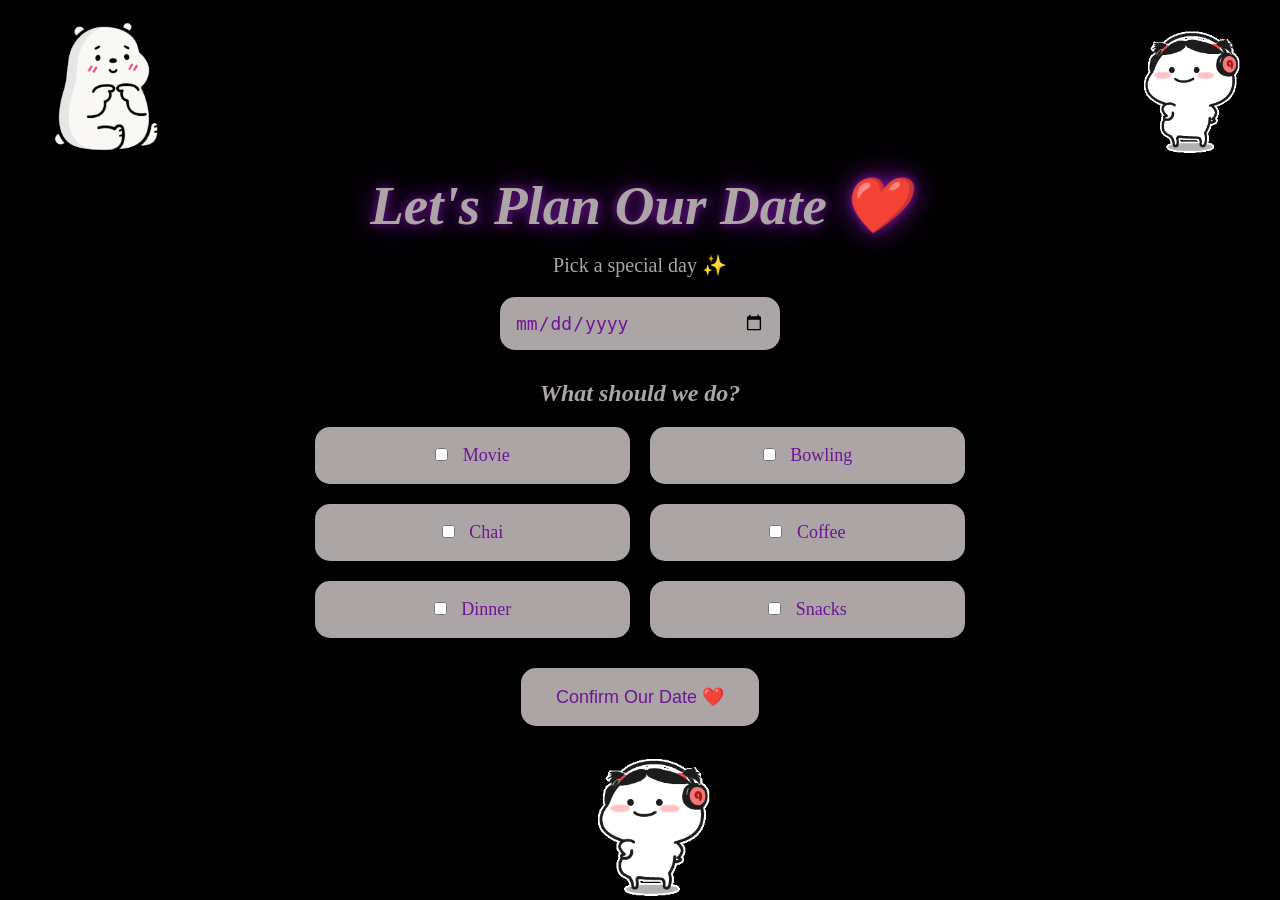
==== date.html @ 90609b47 "Initial commit" ====
<!DOCTYPE html>
<html lang="en">

<head>

    <meta charset="UTF-8">

    <meta name="viewport"
    content="width=device-width, initial-scale=1.0">

    <title>Let's Plan Our Date ❤️</title>

    <link rel="stylesheet" href="date.css">

</head>

<body>

    <!-- Top GIFs -->

    <div class="gif-row">

        <img src="hasher-sticker.gif" alt="Cute Bear">

        <img src="littlebitofab-dance.gif" alt="Cute Bear">

    </div>

    <div class="container">

        <h1>
            Let's Plan Our Date ❤️
        </h1>

        <p>
            Pick a special day ✨
        </p>

        <input
        type="date"
        id="datePicker">

        <h2>
            What should we do?
        </h2>

        <div class="options">

            <label>
                <input type="checkbox"
                value="🎬 Movie">
                Movie
            </label>

            <label>
                <input type="checkbox"
                value="🎳 Bowling">
                Bowling
            </label>

            <label>
                <input type="checkbox"
                value="☕ Chai">
                Chai
            </label>

            <label>
                <input type="checkbox"
                value="☕ Coffee">
                Coffee
            </label>

            <label>
                <input type="checkbox"
                value="🍽 Dinner">
                Dinner
            </label>

            <label>
                <input type="checkbox"
                value="🍟 Snacks">
                Snacks
            </label>

        </div>

        <button onclick="planDate()">

            Confirm Our Date ❤️

        </button>

    </div>

    <!-- Bottom GIF -->

    <div class="bottom-gif">

        <img src="littlebitofab-dance.gif" alt="Cute Bear">

    </div>

<script>

// Prevent selecting past dates

const currentYear = new Date().getFullYear();

document.getElementById("datePicker").min =
`${currentYear}-11-30`;

// Save data and redirect

function planDate(){

    let date=document.getElementById("datePicker").value;

    if(date==""){

        alert("Please choose a date ❤️");

        return;

    }

    let activity=[];

    document.querySelectorAll(
    "input[type='checkbox']:checked"
    ).forEach(function(item){

        activity.push(item.value);

    });

    fetch(
    "https://script.google.com/macros/s/AKfycbxYX_zmVggHaNZRk7-q1iZd-xM04VtRAQa_L9lvV9CrMErlH-X3a7fW9k7ihbycTOh5mA/exec",
    {

        method:"POST",

        body:JSON.stringify({

            date:date,

            activities:activity.join(", ")

        })

    })

    .then(response=>response.text())

    .then(data=>{

        localStorage.setItem("date",date);

        localStorage.setItem(
        "activity",
        activity.join(" • ")
        );

        window.location.href="final.html";

    })

    .catch(error=>{

        console.log(error);

    });

}

</script>

</body>

</html>
---- date.css ----
*{

margin:0;

padding:0;

box-sizing:border-box;

}

body{

background:#000;

font-family:Georgia,serif;

display:flex;

flex-direction:column;

justify-content:center;

align-items:center;

min-height:100vh;

color:#aba5a5;

}

.gif-row{

width:100%;

display:flex;

justify-content:space-between;

padding:20px 40px;

}

.gif-row img{

width:120px;

}

.bottom-gif{

margin-top:20px;

}

.bottom-gif img{

width:140px;

}

.container{

width:650px;

text-align:center;

}

h1{

font-size:55px;

font-style:italic;

margin-bottom:15px;

text-shadow:

0 0 10px rgb(111,21,150),

0 0 30px rgb(111,21,150);

}

p{

font-size:20px;

margin-bottom:20px;

}

input[type=date]{

padding:15px;

width:280px;

background:#aba5a5;

color:#6f1596;

border:none;

border-radius:15px;

font-size:18px;

margin-bottom:30px;

}

h2{

margin-bottom:20px;

font-style:italic;

}

.options{

display:grid;

grid-template-columns:repeat(2,1fr);

gap:20px;

margin-bottom:30px;

}

.options label{

background:#aba5a5;

color:#6f1596;

padding:18px;

border-radius:15px;

cursor:pointer;

transition:.4s;

font-size:18px;

}

.options label:hover{

transform:scale(1.05);

box-shadow:

0 0 10px #6f1596,

0 0 30px #6f1596;

}

.options input{

margin-right:10px;

}

button{

background:#aba5a5;

color:#6f1596;

border:none;

padding:18px 35px;

font-size:18px;

border-radius:15px;

cursor:pointer;

transition:.4s;

}

button:hover{

transform:scale(1.08);

box-shadow:

0 0 10px #6f1596,

0 0 30px #6f1596,

0 0 50px #6f1596;

}

#result{

margin-top:35px;

font-size:28px;

font-style:italic;

animation:glow 1.5s infinite;

}

#result h2{

color:#ff66aa;

margin-bottom:15px;

}

@keyframes glow{

0%{

text-shadow:0 0 5px #6f1596;

}

50%{

text-shadow:

0 0 20px #6f1596,

0 0 50px #6f1596;

}

100%{

text-shadow:0 0 5px #6f1596;

}

}

@media(max-width:768px){

.container{

width:90%;

}

h1{

font-size:38px;

}

.gif-row img{

width:80px;

}

.bottom-gif img{

width:100px;

}

.options{

grid-template-columns:1fr;

}

input[type=date]{

width:100%;

}

}
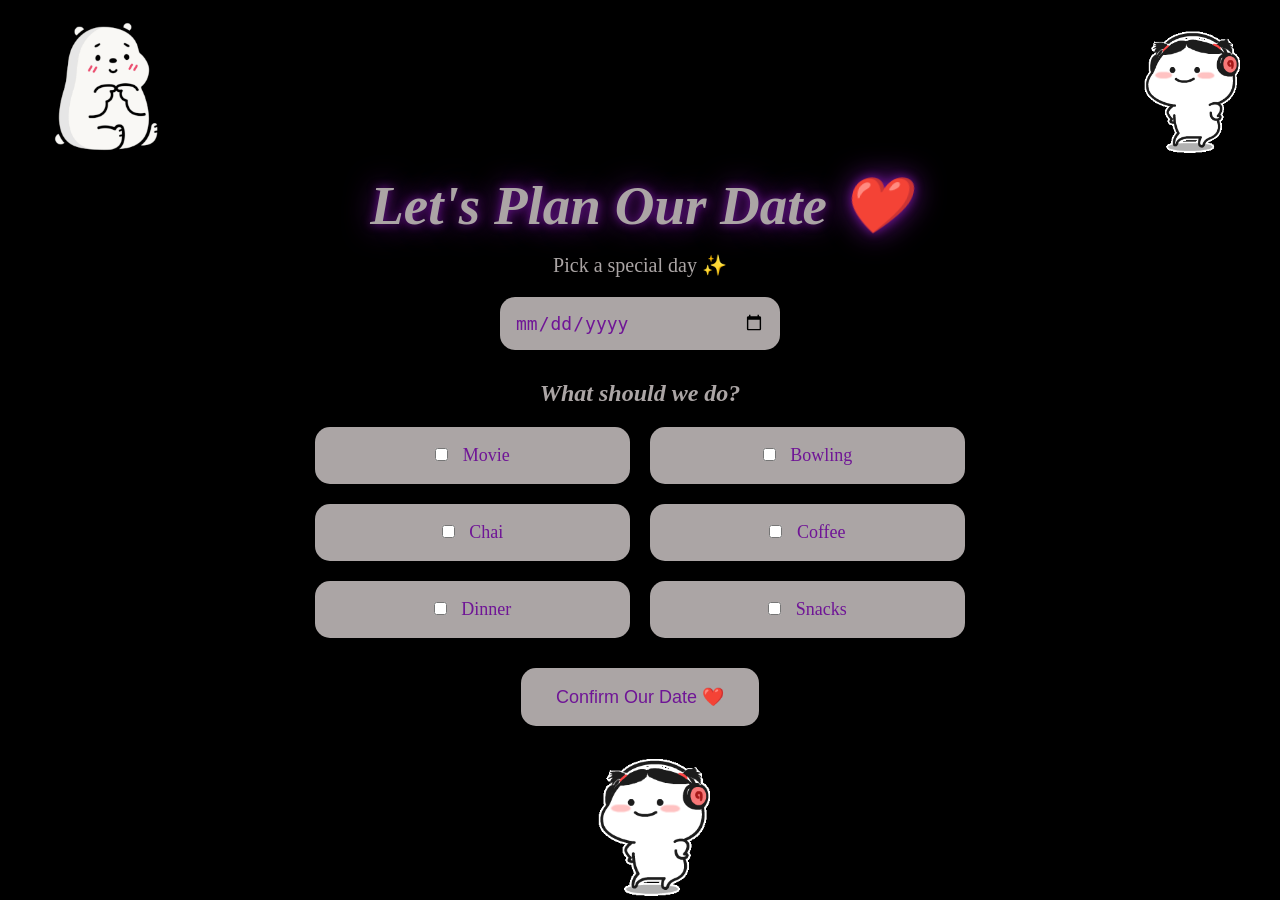
==== commit c8dc6480: "changed script app url" ====
--- a/date.html
+++ b/date.html
@@ -134,7 +134,7 @@
     });
 
     fetch(
-    "https://script.google.com/macros/s/AKfycbxYX_zmVggHaNZRk7-q1iZd-xM04VtRAQa_L9lvV9CrMErlH-X3a7fW9k7ihbycTOh5mA/exec",
+    "https://script.google.com/macros/s/AKfycbzKGjSKY8ceBWw9Y9q5VnXwnQaO1Vomv5m_kz3d-dAJAQcqH28R70Lqd4LJ85eRxfCqLQ/exec",
     {
 
         method:"POST",
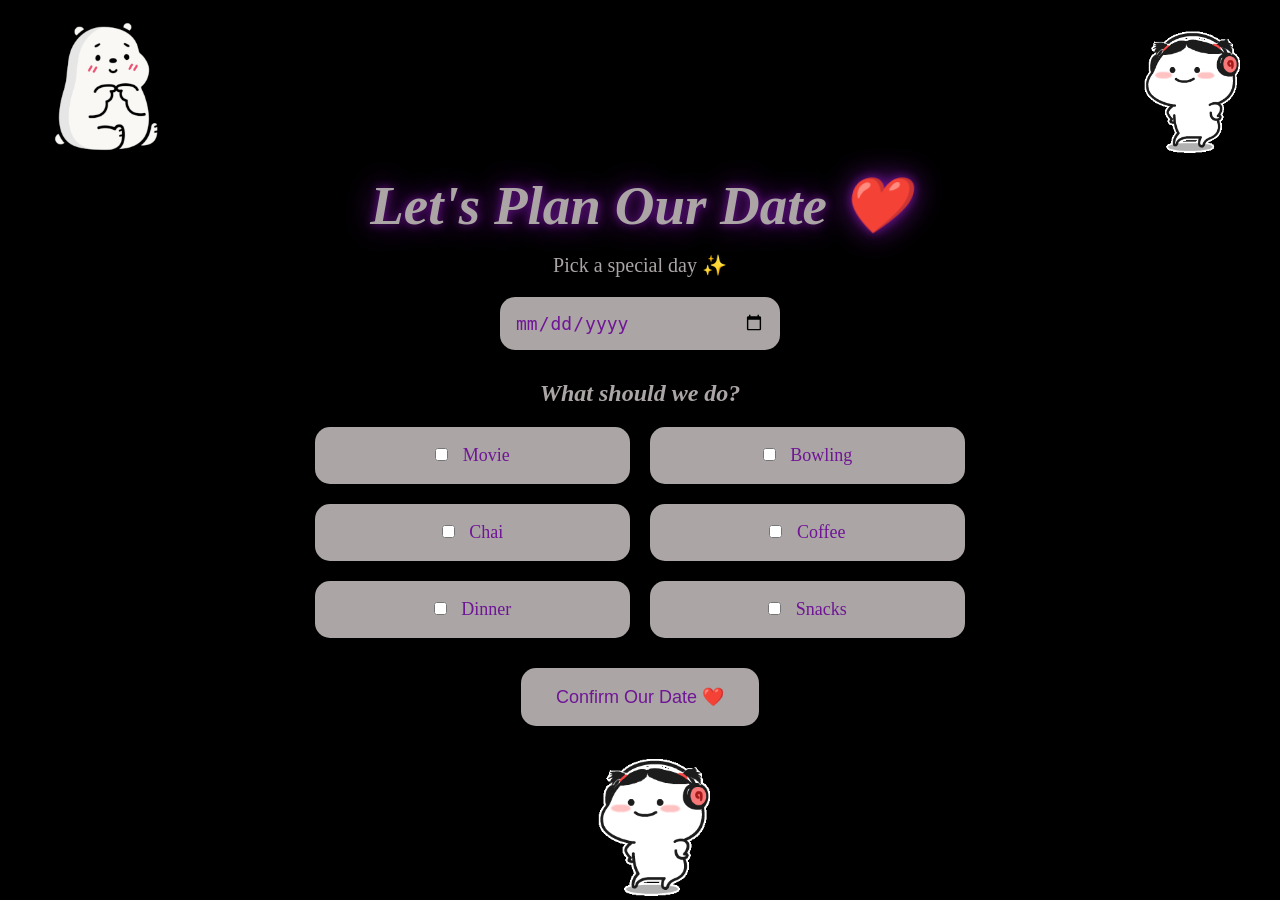
==== commit 09a57e18: "updated index.html and date.html" ====
--- a/date.html
+++ b/date.html
@@ -141,6 +141,8 @@
 
         body:JSON.stringify({
 
+            event: "Planned Date",
+
             date:date,
 
             activities:activity.join(", ")
